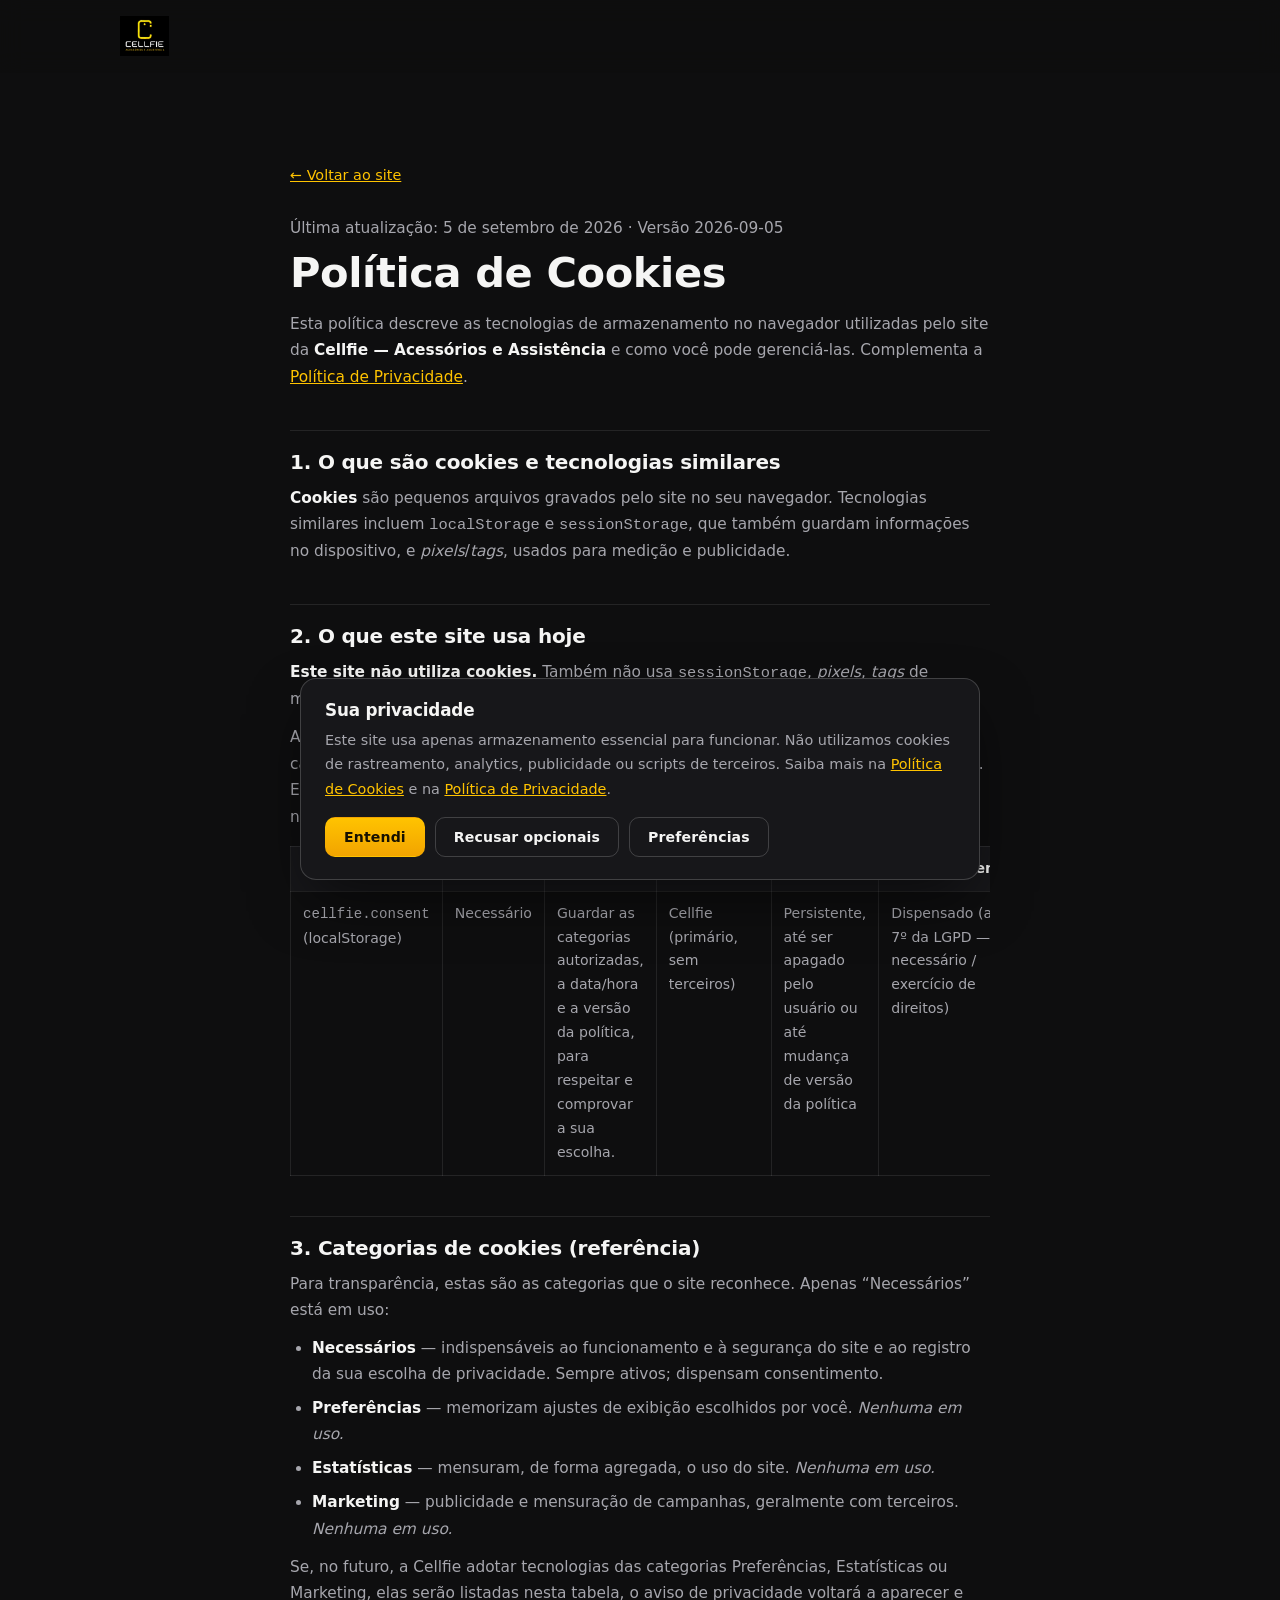
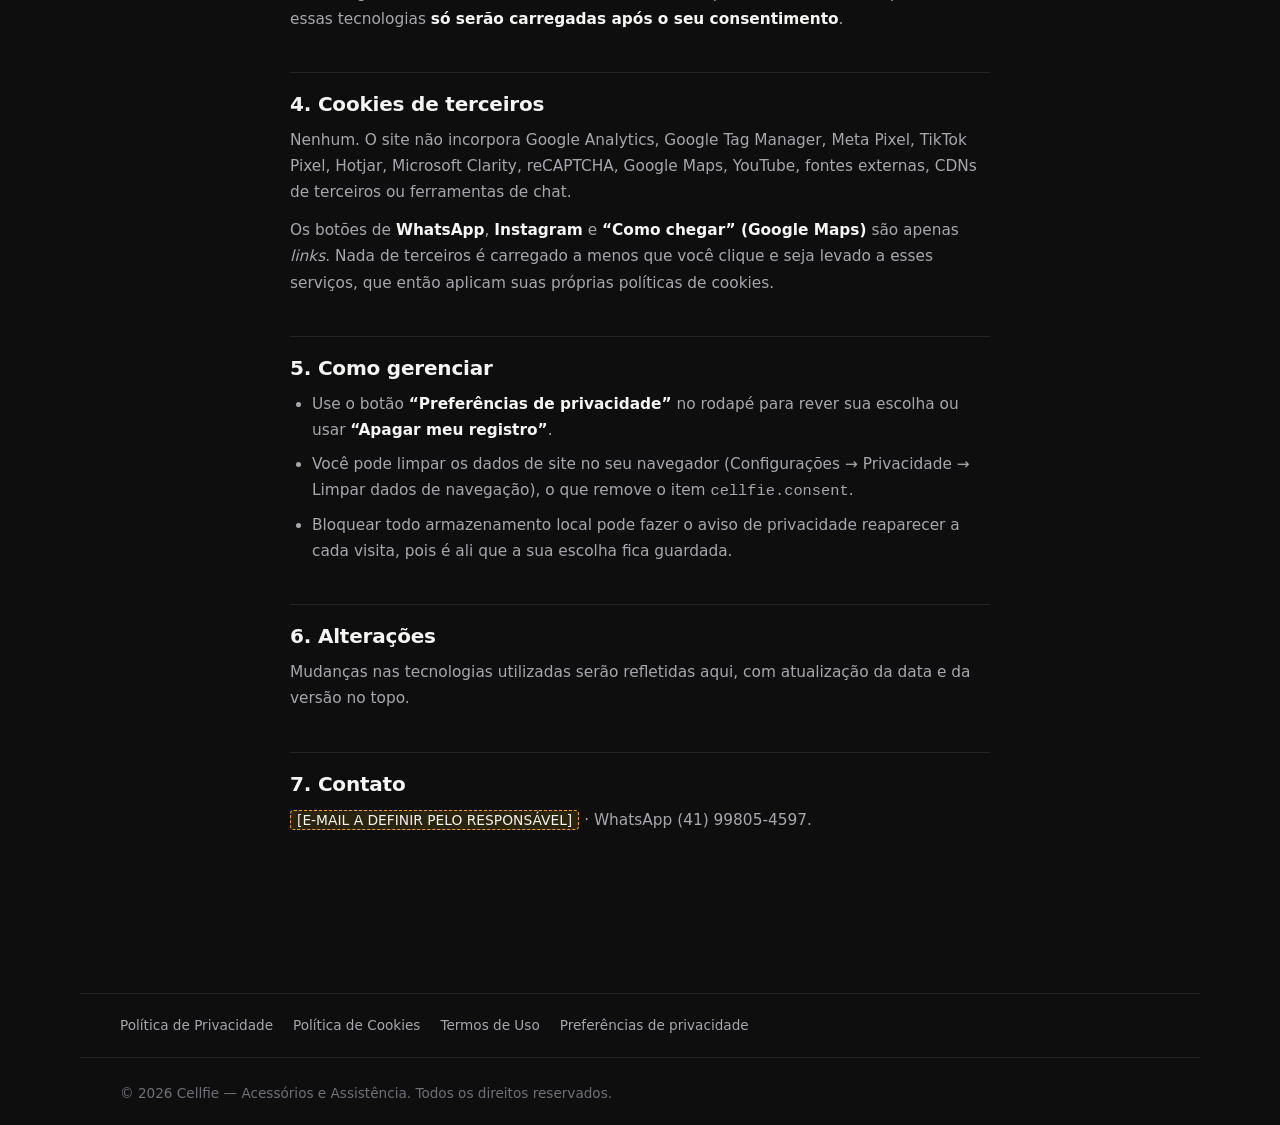
==== cookies/index.html @ 71226baa "Adequação LGPD, privacidade e segurança (privacy/security by design) Auditoria: site estático, sem b" ====
<!DOCTYPE html>
<html lang="pt-BR" class="no-js">
<head>
  <meta charset="UTF-8">
  <meta name="viewport" content="width=device-width, initial-scale=1.0">
  <meta http-equiv="Content-Security-Policy" content="default-src 'self'; base-uri 'self'; form-action 'self'; frame-src 'none'; child-src 'none'; object-src 'none'; img-src 'self' data:; style-src 'self'; font-src 'self'; script-src 'self'; connect-src 'self'; manifest-src 'self'; worker-src 'self'; upgrade-insecure-requests">
  <meta name="referrer" content="strict-origin-when-cross-origin">
  <meta name="color-scheme" content="dark">
  <meta name="theme-color" content="#0E0E0F">
  <meta name="robots" content="index, follow">

  <title>Política de Cookies — Cellfie</title>
  <meta name="description" content="Política de Cookies da Cellfie — Acessórios e Assistência: quais tecnologias de armazenamento o site usa, categorias, finalidade, duração e como gerenciar.">
  <link rel="canonical" href="https://marciosouzadev.github.io/cellfie-landing-page/cookies/">

  <link rel="icon" type="image/jpeg" href="../logo.jpeg">
  <link rel="stylesheet" href="../styles.css">
</head>
<body>
  <a class="skip-link" href="#conteudo">Pular para o conteúdo</a>

  <header class="site-header">
    <div class="wrap site-header__inner">
      <a class="brand" href="../" aria-label="Cellfie — página inicial">
        <img class="brand__logo" src="../logo.jpeg" width="160" height="40" alt="Cellfie — Acessórios e Assistência">
      </a>
    </div>
  </header>

  <main id="conteudo">
    <article class="wrap legal">
      <a class="legal__back" href="../">&larr; Voltar ao site</a>

      <p class="legal__meta">Última atualização: 5 de setembro de 2026 &middot; Versão 2026-09-05</p>
      <h1>Política de Cookies</h1>
      <p>
        Esta política descreve as tecnologias de armazenamento no navegador utilizadas pelo site da
        <strong>Cellfie — Acessórios e Assistência</strong> e como você pode gerenciá-las. Complementa a
        <a href="../privacidade/">Política de Privacidade</a>.
      </p>

      <h2>1. O que são cookies e tecnologias similares</h2>
      <p>
        <strong>Cookies</strong> são pequenos arquivos gravados pelo site no seu navegador. Tecnologias
        similares incluem <code>localStorage</code> e <code>sessionStorage</code>, que também guardam
        informações no dispositivo, e <em>pixels</em>/<em>tags</em>, usados para medição e publicidade.
      </p>

      <h2>2. O que este site usa hoje</h2>
      <p>
        <strong>Este site não utiliza cookies.</strong> Também não usa <code>sessionStorage</code>,
        <em>pixels</em>, <em>tags</em> de marketing nem ferramentas de analytics.
      </p>
      <p>
        A única tecnologia de armazenamento empregada é um item em <code>localStorage</code>, de
        categoria <strong>estritamente necessária</strong>, que registra a sua escolha no aviso de
        privacidade. Ele não identifica você, não é transmitido a servidores e permanece apenas no
        seu navegador.
      </p>

      <div class="legal__table-wrap">
        <table>
          <thead>
            <tr>
              <th>Tecnologia</th><th>Categoria</th><th>Finalidade</th><th>Fornecedor</th><th>Duração</th><th>Consentimento</th>
            </tr>
          </thead>
          <tbody>
            <tr>
              <td><code>cellfie.consent</code> (localStorage)</td>
              <td>Necessário</td>
              <td>Guardar as categorias autorizadas, a data/hora e a versão da política, para respeitar e comprovar a sua escolha.</td>
              <td>Cellfie (primário, sem terceiros)</td>
              <td>Persistente, até ser apagado pelo usuário ou até mudança de versão da política</td>
              <td>Dispensado (art. 7º da LGPD — necessário / exercício de direitos)</td>
            </tr>
          </tbody>
        </table>
      </div>

      <h2>3. Categorias de cookies (referência)</h2>
      <p>Para transparência, estas são as categorias que o site reconhece. Apenas &ldquo;Necessários&rdquo; está em uso:</p>
      <ul>
        <li><strong>Necessários</strong> — indispensáveis ao funcionamento e à segurança do site e ao registro da sua escolha de privacidade. Sempre ativos; dispensam consentimento.</li>
        <li><strong>Preferências</strong> — memorizam ajustes de exibição escolhidos por você. <em>Nenhuma em uso.</em></li>
        <li><strong>Estatísticas</strong> — mensuram, de forma agregada, o uso do site. <em>Nenhuma em uso.</em></li>
        <li><strong>Marketing</strong> — publicidade e mensuração de campanhas, geralmente com terceiros. <em>Nenhuma em uso.</em></li>
      </ul>
      <p>
        Se, no futuro, a Cellfie adotar tecnologias das categorias Preferências, Estatísticas ou
        Marketing, elas serão listadas nesta tabela, o aviso de privacidade voltará a aparecer e
        essas tecnologias <strong>só serão carregadas após o seu consentimento</strong>.
      </p>

      <h2>4. Cookies de terceiros</h2>
      <p>
        Nenhum. O site não incorpora Google Analytics, Google Tag Manager, Meta Pixel, TikTok Pixel,
        Hotjar, Microsoft Clarity, reCAPTCHA, Google Maps, YouTube, fontes externas, CDNs de
        terceiros ou ferramentas de chat.
      </p>
      <p>
        Os botões de <strong>WhatsApp</strong>, <strong>Instagram</strong> e <strong>&ldquo;Como chegar&rdquo;
        (Google Maps)</strong> são apenas <em>links</em>. Nada de terceiros é carregado a menos que
        você clique e seja levado a esses serviços, que então aplicam suas próprias políticas de
        cookies.
      </p>

      <h2>5. Como gerenciar</h2>
      <ul>
        <li>
          Use o botão <strong>&ldquo;Preferências de privacidade&rdquo;</strong> no rodapé para rever sua
          escolha ou usar <strong>&ldquo;Apagar meu registro&rdquo;</strong>.
        </li>
        <li>
          Você pode limpar os dados de site no seu navegador (Configurações &rarr; Privacidade &rarr;
          Limpar dados de navegação), o que remove o item <code>cellfie.consent</code>.
        </li>
        <li>
          Bloquear todo armazenamento local pode fazer o aviso de privacidade reaparecer a cada
          visita, pois é ali que a sua escolha fica guardada.
        </li>
      </ul>

      <h2>6. Alterações</h2>
      <p>
        Mudanças nas tecnologias utilizadas serão refletidas aqui, com atualização da data e da
        versão no topo.
      </p>

      <h2>7. Contato</h2>
      <p>
        <span class="placeholder">[E-MAIL A DEFINIR PELO RESPONSÁVEL]</span> &middot;
        WhatsApp (41) 99805-4597.
      </p>
    </article>
  </main>

  <footer class="site-footer">
    <nav class="wrap site-footer__legal" aria-label="Políticas e privacidade">
      <a href="../privacidade/">Política de Privacidade</a>
      <a href="../cookies/">Política de Cookies</a>
      <a href="../termos-de-uso/">Termos de Uso</a>
      <button type="button" class="prefs-open" data-open-prefs>Preferências de privacidade</button>
    </nav>
    <div class="wrap site-footer__bottom">
      <p>© 2026 Cellfie — Acessórios e Assistência. Todos os direitos reservados.</p>
    </div>
  </footer>

  <aside class="cookie-banner" id="cookie-banner" role="dialog" aria-modal="false"
         aria-labelledby="cookie-banner-title" aria-describedby="cookie-banner-text" hidden>
    <h2 id="cookie-banner-title">Sua privacidade</h2>
    <p id="cookie-banner-text">
      Este site usa apenas armazenamento essencial para funcionar. Não utilizamos
      cookies de rastreamento, analytics, publicidade ou scripts de terceiros.
      Saiba mais na <a href="../cookies/">Política de Cookies</a> e na
      <a href="../privacidade/">Política de Privacidade</a>.
    </p>
    <div class="cookie-banner__actions">
      <button type="button" class="btn btn--primary btn--sm" data-consent="accept">Entendi</button>
      <button type="button" class="btn btn--ghost btn--sm" data-consent="reject">Recusar opcionais</button>
      <button type="button" class="btn btn--ghost btn--sm" data-open-prefs>Preferências</button>
    </div>
  </aside>

  <dialog class="prefs" id="prefs-dialog" aria-labelledby="prefs-title">
    <div class="prefs__inner">
      <h2 id="prefs-title">Preferências de privacidade</h2>
      <p class="prefs__intro">
        Controle as categorias de armazenamento e tecnologias que o site pode usar.
        Sua escolha fica registrada apenas neste navegador, com data e versão.
      </p>
      <div class="prefs__group">
        <div class="prefs__group-head">
          <h3>Necessários</h3>
          <span class="prefs__state prefs__state--on">Sempre ativos</span>
        </div>
        <p>Essenciais para exibir a página e guardar a sua própria escolha de privacidade.</p>
      </div>
      <div class="prefs__group">
        <div class="prefs__group-head">
          <h3>Preferências</h3>
          <span class="prefs__state" data-state-for="preferences">Não utilizado</span>
        </div>
        <p>Nenhuma tecnologia desta categoria está em uso hoje.</p>
        <label><input type="checkbox" data-cat="preferences" disabled> Ativar quando disponível</label>
      </div>
      <div class="prefs__group">
        <div class="prefs__group-head">
          <h3>Estatísticas</h3>
          <span class="prefs__state" data-state-for="statistics">Não utilizado</span>
        </div>
        <p>Nenhuma ferramenta de analytics está instalada hoje.</p>
        <label><input type="checkbox" data-cat="statistics" disabled> Ativar quando disponível</label>
      </div>
      <div class="prefs__group">
        <div class="prefs__group-head">
          <h3>Marketing</h3>
          <span class="prefs__state" data-state-for="marketing">Não utilizado</span>
        </div>
        <p>Nenhum pixel ou cookie de marketing está instalado hoje.</p>
        <label><input type="checkbox" data-cat="marketing" disabled> Ativar quando disponível</label>
      </div>
      <div class="prefs__actions">
        <button type="button" class="btn btn--primary btn--sm" data-consent="accept">Aceitar disponíveis</button>
        <button type="button" class="btn btn--ghost btn--sm" data-consent="reject">Recusar opcionais</button>
        <button type="button" class="btn btn--ghost btn--sm" data-consent="revoke">Apagar meu registro</button>
        <button type="button" class="btn btn--ghost btn--sm" data-close-prefs>Fechar</button>
      </div>
    </div>
  </dialog>

  <script src="../script.js" defer></script>
</body>
</html>
---- styles.css ----
/* ============================================================
   Cellfie — Acessórios e Assistência
   Tema escuro único (inspirado no letreiro neon da marca)
   ============================================================ */

/* ---------- Fontes (auto-hospedadas — sem requisições a terceiros) ----------
   Chakra Petch e IBM Plex Sans · SIL Open Font License 1.1
   Arquivos em /fonts (ver fonts/README.txt) */
@font-face {
  font-family: "Chakra Petch";
  font-style: normal;
  font-weight: 600;
  font-display: swap;
  src: url("fonts/chakra-petch-600-latin.woff2") format("woff2");
  unicode-range: U+0000-00FF, U+0131, U+0152-0153, U+02BB-02BC, U+02C6, U+02DA, U+02DC, U+0304, U+0308, U+0329, U+2000-206F, U+20AC, U+2122, U+2191, U+2193, U+2212, U+2215, U+FEFF, U+FFFD;
}
@font-face {
  font-family: "Chakra Petch";
  font-style: normal;
  font-weight: 600;
  font-display: swap;
  src: url("fonts/chakra-petch-600-latin-ext.woff2") format("woff2");
  unicode-range: U+0100-02BA, U+02BD-02C5, U+02C7-02CC, U+02CE-02D7, U+02DD-02FF, U+0304, U+0308, U+0329, U+1D00-1DBF, U+1E00-1E9F, U+1EF2-1EFF, U+2020, U+20A0-20AB, U+20AD-20C0, U+2113, U+2C60-2C7F, U+A720-A7FF;
}
@font-face {
  font-family: "Chakra Petch";
  font-style: normal;
  font-weight: 700;
  font-display: swap;
  src: url("fonts/chakra-petch-700-latin.woff2") format("woff2");
  unicode-range: U+0000-00FF, U+0131, U+0152-0153, U+02BB-02BC, U+02C6, U+02DA, U+02DC, U+0304, U+0308, U+0329, U+2000-206F, U+20AC, U+2122, U+2191, U+2193, U+2212, U+2215, U+FEFF, U+FFFD;
}
@font-face {
  font-family: "Chakra Petch";
  font-style: normal;
  font-weight: 700;
  font-display: swap;
  src: url("fonts/chakra-petch-700-latin-ext.woff2") format("woff2");
  unicode-range: U+0100-02BA, U+02BD-02C5, U+02C7-02CC, U+02CE-02D7, U+02DD-02FF, U+0304, U+0308, U+0329, U+1D00-1DBF, U+1E00-1E9F, U+1EF2-1EFF, U+2020, U+20A0-20AB, U+20AD-20C0, U+2113, U+2C60-2C7F, U+A720-A7FF;
}
@font-face {
  font-family: "IBM Plex Sans";
  font-style: normal;
  font-weight: 400 600;
  font-display: swap;
  src: url("fonts/ibm-plex-sans-latin.woff2") format("woff2");
  unicode-range: U+0000-00FF, U+0131, U+0152-0153, U+02BB-02BC, U+02C6, U+02DA, U+02DC, U+0304, U+0308, U+0329, U+2000-206F, U+20AC, U+2122, U+2191, U+2193, U+2212, U+2215, U+FEFF, U+FFFD;
}
@font-face {
  font-family: "IBM Plex Sans";
  font-style: normal;
  font-weight: 400 600;
  font-display: swap;
  src: url("fonts/ibm-plex-sans-latin-ext.woff2") format("woff2");
  unicode-range: U+0100-02BA, U+02BD-02C5, U+02C7-02CC, U+02CE-02D7, U+02DD-02FF, U+0304, U+0308, U+0329, U+1D00-1DBF, U+1E00-1E9F, U+1EF2-1EFF, U+2020, U+20A0-20AB, U+20AD-20C0, U+2113, U+2C60-2C7F, U+A720-A7FF;
}

:root {
  --bg:          #0E0E0F;
  --bg-alt:      #141416;
  --surface:     #17171A;
  --surface-2:   #1F1F23;
  --line:        rgba(255, 255, 255, 0.09);
  --line-strong: rgba(255, 255, 255, 0.18);

  --text:        #F5F5F4;
  --text-dim:    #A6A6AD;
  --text-mute:   #6F6F77;

  --yellow:      #FFC300;   /* amarelo sol */
  --yellow-deep: #F2A400;   /* gema de ovo */
  --yellow-soft: rgba(255, 195, 0, 0.14);

  --radius:      16px;
  --radius-sm:   10px;
  --wrap:        1120px;
  --pad:         clamp(20px, 5vw, 40px);

  --font-display: "Chakra Petch", "Segoe UI", system-ui, sans-serif;
  --font-body:    "IBM Plex Sans", "Segoe UI", system-ui, -apple-system, sans-serif;
}

* { margin: 0; padding: 0; box-sizing: border-box; }

html { scroll-behavior: smooth; }

body {
  background: var(--bg);
  color: var(--text);
  font-family: var(--font-body);
  font-size: 16px;
  line-height: 1.7;
  -webkit-font-smoothing: antialiased;
  text-rendering: optimizeLegibility;
  overflow-x: hidden;
}

img { max-width: 100%; display: block; }

a { color: inherit; text-decoration: none; }

::selection { background: var(--yellow); color: #111; }

:focus-visible {
  outline: 2px solid var(--yellow);
  outline-offset: 3px;
  border-radius: 4px;
}

.icon-defs { position: absolute; width: 0; height: 0; overflow: hidden; }

.skip-link {
  position: absolute;
  left: 16px;
  top: -60px;
  z-index: 200;
  background: var(--yellow);
  color: #111;
  font-family: var(--font-display);
  font-weight: 600;
  padding: 10px 16px;
  border-radius: var(--radius-sm);
  transition: top .2s ease;
}
.skip-link:focus { top: 16px; }

/* ---------- Layout ---------- */
.wrap {
  width: 100%;
  max-width: var(--wrap);
  margin-inline: auto;
  padding-inline: var(--pad);
}

.section {
  padding-block: clamp(64px, 10vw, 120px);
}
.section--alt { background: var(--bg-alt); }

.section__head {
  max-width: 640px;
  margin-bottom: clamp(36px, 6vw, 56px);
}
.section__sub {
  color: var(--text-dim);
  margin-top: 12px;
  font-size: 1.05rem;
}

/* ---------- Tipografia ---------- */
.eyebrow {
  font-family: var(--font-display);
  font-weight: 600;
  font-size: .78rem;
  letter-spacing: .2em;
  text-transform: uppercase;
  color: var(--yellow);
  margin-bottom: 16px;
}

h1, h2, h3, h4 {
  font-family: var(--font-display);
  font-weight: 700;
  line-height: 1.1;
  letter-spacing: -0.01em;
  text-wrap: balance;
}

h1 { font-size: clamp(2.15rem, 5.5vw, 3.5rem); }
h2 { font-size: clamp(1.7rem, 3.6vw, 2.4rem); }
h3 { font-size: 1.18rem; letter-spacing: 0; }

.lead {
  color: var(--text-dim);
  font-size: clamp(1.02rem, 2vw, 1.18rem);
  max-width: 54ch;
  margin-top: 22px;
}

/* ---------- Ícones ---------- */
.ic {
  width: 20px;
  height: 20px;
  flex: none;
  fill: none;
  stroke: currentColor;
  stroke-width: 1.7;
  stroke-linecap: round;
  stroke-linejoin: round;
}
.ic--lg { width: 30px; height: 30px; }
.ic--xl { width: 40px; height: 40px; }

/* ---------- Botões ---------- */
.btn {
  --btn-bg: var(--surface-2);
  --btn-fg: var(--text);
  display: inline-flex;
  align-items: center;
  gap: 10px;
  font-family: var(--font-display);
  font-weight: 600;
  font-size: .98rem;
  letter-spacing: .01em;
  padding: 14px 22px;
  border-radius: var(--radius-sm);
  border: 1px solid transparent;
  background: var(--btn-bg);
  color: var(--btn-fg);
  cursor: pointer;
  transition: transform .18s ease, box-shadow .18s ease, background .18s ease, border-color .18s ease, color .18s ease;
}
.btn .ic { width: 18px; height: 18px; stroke-width: 1.9; }
.btn--sm { padding: 10px 16px; font-size: .9rem; }
.btn--lg { padding: 16px 28px; font-size: 1.05rem; }

.btn--primary {
  background: linear-gradient(180deg, var(--yellow) 0%, var(--yellow-deep) 100%);
  color: #171100;
}
.btn--primary:hover {
  transform: translateY(-2px);
  box-shadow: 0 12px 30px -8px rgba(255, 195, 0, .5);
}
.btn--primary:active { transform: translateY(0); }

.btn--ghost {
  background: transparent;
  border-color: var(--line-strong);
  color: var(--text);
}
.btn--ghost:hover {
  border-color: var(--yellow);
  color: var(--yellow);
  transform: translateY(-2px);
}

/* ---------- Cabeçalho ---------- */
.site-header {
  position: sticky;
  top: 0;
  z-index: 100;
  background: rgba(14, 14, 15, 0.72);
  backdrop-filter: blur(12px);
  -webkit-backdrop-filter: blur(12px);
  border-bottom: 1px solid transparent;
  transition: border-color .25s ease, background .25s ease;
}
.site-header.is-scrolled {
  border-bottom-color: var(--line);
  background: rgba(14, 14, 15, 0.9);
}
.site-header__inner {
  display: flex;
  align-items: center;
  justify-content: space-between;
  gap: 24px;
  min-height: 72px;
}
.brand__logo {
  height: 40px;
  width: auto;
  object-fit: contain;
}

.nav { display: flex; align-items: center; }
.nav__links {
  list-style: none;
  display: flex;
  align-items: center;
  gap: 30px;
}
.nav__links a {
  font-size: .95rem;
  color: var(--text-dim);
  transition: color .15s ease;
}
.nav__links a:hover { color: var(--text); }
.nav__cta a { color: #171100; }

.nav__toggle {
  display: none;
  width: 44px;
  height: 44px;
  border: 1px solid var(--line-strong);
  border-radius: var(--radius-sm);
  background: var(--surface);
  cursor: pointer;
  flex-direction: column;
  align-items: center;
  justify-content: center;
  gap: 5px;
}
.nav__toggle span {
  display: block;
  width: 18px;
  height: 2px;
  background: var(--text);
  transition: transform .2s ease, opacity .2s ease;
}
.nav__toggle[aria-expanded="true"] span:nth-child(1) { transform: translateY(7px) rotate(45deg); }
.nav__toggle[aria-expanded="true"] span:nth-child(2) { opacity: 0; }
.nav__toggle[aria-expanded="true"] span:nth-child(3) { transform: translateY(-7px) rotate(-45deg); }

/* ---------- Hero ---------- */
.hero {
  position: relative;
  padding-block: clamp(56px, 9vw, 104px);
  border-bottom: 1px solid var(--line);
  overflow: hidden;
}
.hero__grid {
  display: grid;
  grid-template-columns: 1.05fr 0.95fr;
  align-items: center;
  gap: clamp(32px, 6vw, 72px);
}
.hero__actions {
  display: flex;
  flex-wrap: wrap;
  gap: 14px;
  margin-top: 32px;
}
.hero__meta {
  list-style: none;
  display: flex;
  flex-wrap: wrap;
  gap: 12px 24px;
  margin-top: 32px;
  padding-top: 24px;
  border-top: 1px solid var(--line);
}
.hero__meta li {
  display: flex;
  align-items: center;
  gap: 8px;
  font-size: .9rem;
  color: var(--text-dim);
}
.hero__meta .ic { width: 16px; height: 16px; color: var(--yellow); }

.hero__brand {
  position: relative;
  display: flex;
  align-items: center;
  justify-content: center;
  min-height: 320px;
}
.hero__logo {
  position: relative;
  width: min(100%, 460px);
  height: auto;
  border-radius: var(--radius);
  filter: drop-shadow(0 0 40px rgba(255, 195, 0, .18));
}
.hero__glow {
  position: absolute;
  inset: -10% -6%;
  background: radial-gradient(circle at 50% 45%, var(--yellow-soft), transparent 62%);
  filter: blur(18px);
  animation: pulse 7s ease-in-out infinite;
  z-index: 0;
}
@keyframes pulse {
  0%, 100% { opacity: .65; transform: scale(1); }
  50%      { opacity: 1;   transform: scale(1.06); }
}

/* ---------- Serviços ---------- */
.panels {
  display: grid;
  grid-template-columns: 1fr 1fr;
  gap: 22px;
}
.panel {
  background: var(--surface);
  border: 1px solid var(--line);
  border-radius: var(--radius);
  padding: clamp(24px, 4vw, 38px);
  transition: transform .2s ease, border-color .2s ease;
}
.panel:hover { transform: translateY(-4px); border-color: var(--line-strong); }
.panel__icon {
  display: inline-flex;
  align-items: center;
  justify-content: center;
  width: 52px;
  height: 52px;
  border-radius: 14px;
  background: var(--yellow-soft);
  color: var(--yellow);
  margin-bottom: 20px;
}
.panel__icon .ic { width: 26px; height: 26px; }
.panel h3 { margin-bottom: 8px; }
.panel > p { color: var(--text-dim); margin-bottom: 20px; }

.ticks { list-style: none; display: grid; gap: 12px; }
.ticks li {
  display: flex;
  align-items: flex-start;
  gap: 10px;
  font-size: .96rem;
  color: var(--text);
}
.ticks .ic {
  width: 18px;
  height: 18px;
  color: var(--yellow);
  margin-top: 3px;
  stroke-width: 2.2;
}

/* ---------- Diferenciais ---------- */
.edges {
  display: grid;
  grid-template-columns: repeat(4, 1fr);
  gap: 20px;
}
.edge {
  background: var(--surface);
  border: 1px solid var(--line);
  border-radius: var(--radius);
  padding: 28px 24px;
}
.edge .ic--lg { color: var(--yellow); margin-bottom: 16px; }
.edge h3 { margin-bottom: 8px; font-size: 1.05rem; }
.edge p { color: var(--text-dim); font-size: .94rem; }

/* ---------- A loja ---------- */
.local {
  display: grid;
  grid-template-columns: 1.1fr 0.9fr;
  gap: clamp(28px, 5vw, 60px);
  align-items: center;
}
.card {
  background: var(--surface);
  border: 1px solid var(--line);
  border-radius: var(--radius);
}
.card--address {
  font-style: normal;
  display: grid;
  gap: 4px;
  padding: 22px 24px;
  margin-top: 28px;
  line-height: 1.6;
}
.card--address strong {
  font-family: var(--font-display);
  font-size: 1.05rem;
  margin-bottom: 4px;
}
.card--address .muted { color: var(--text-mute); font-size: .9rem; margin-top: 4px; }

.hours {
  margin-top: 18px;
  border: 1px solid var(--line);
  border-radius: var(--radius);
  overflow: hidden;
}
.hours__row {
  display: flex;
  justify-content: space-between;
  gap: 16px;
  padding: 13px 20px;
  font-size: .94rem;
}
.hours__row + .hours__row { border-top: 1px solid var(--line); }
.hours__row span:first-child { color: var(--text-dim); }
.hours .num { font-variant-numeric: tabular-nums; font-weight: 500; }

.local__actions {
  display: flex;
  flex-wrap: wrap;
  gap: 14px;
  margin-top: 28px;
}

.local__aside { display: flex; justify-content: center; }
.local__card {
  width: 100%;
  max-width: 360px;
  aspect-ratio: 4 / 3;
  background:
    radial-gradient(circle at 50% 38%, var(--yellow-soft), transparent 60%),
    var(--surface);
  border: 1px solid var(--line);
  border-radius: var(--radius);
  display: flex;
  flex-direction: column;
  align-items: center;
  justify-content: center;
  text-align: center;
  padding: 24px;
  color: var(--yellow);
}
.local__card-title {
  font-family: var(--font-display);
  font-weight: 600;
  color: var(--text);
  margin-top: 14px;
}
.local__card-sub { color: var(--text-dim); font-size: .9rem; }

/* ---------- Chamada final ---------- */
.cta {
  padding-block: clamp(64px, 9vw, 110px);
  background:
    radial-gradient(circle at 50% 120%, rgba(255, 195, 0, .16), transparent 55%),
    var(--bg-alt);
  border-top: 1px solid var(--line);
  border-bottom: 1px solid var(--line);
}
.cta__inner { text-align: center; max-width: 620px; }
.cta__inner p { color: var(--text-dim); margin: 12px auto 28px; }
.cta__inner .btn { margin-inline: auto; }

/* ---------- Rodapé ---------- */
.site-footer {
  background: var(--bg);
  padding-top: clamp(48px, 7vw, 72px);
}
.site-footer__grid {
  display: grid;
  grid-template-columns: 1.5fr 1fr 1.2fr;
  gap: 40px;
  padding-bottom: 40px;
}
.site-footer__brand img { height: 46px; width: auto; margin-bottom: 14px; }
.site-footer__brand p { color: var(--text-dim); font-size: .92rem; max-width: 34ch; }

.site-footer__col h4 {
  font-size: .8rem;
  letter-spacing: .16em;
  text-transform: uppercase;
  color: var(--text-mute);
  margin-bottom: 14px;
}
.site-footer__col ul { list-style: none; display: grid; gap: 10px; }
.site-footer__col a { color: var(--text-dim); font-size: .94rem; transition: color .15s ease; }
.site-footer__col a:hover { color: var(--yellow); }
.site-footer__col li { color: var(--text-dim); font-size: .94rem; }

.socials { display: flex; gap: 10px; margin-top: 18px; }
.socials a {
  display: inline-flex;
  align-items: center;
  justify-content: center;
  width: 40px;
  height: 40px;
  border-radius: 50%;
  border: 1px solid var(--line-strong);
  color: var(--text);
  transition: background .18s ease, color .18s ease, border-color .18s ease;
}
.socials a:hover { background: var(--yellow); color: #171100; border-color: var(--yellow); }

.site-footer__bottom {
  border-top: 1px solid var(--line);
  padding-block: 24px;
}
.site-footer__bottom p { color: var(--text-mute); font-size: .85rem; }

/* ============================================================
   Responsivo
   ============================================================ */
@media (max-width: 960px) {
  .hero__grid { grid-template-columns: 1fr; }
  .hero__brand { order: -1; min-height: auto; }
  .hero__logo { width: min(80%, 340px); }
  .panels { grid-template-columns: 1fr; }
  .edges { grid-template-columns: repeat(2, 1fr); }
  .local { grid-template-columns: 1fr; }
  .local__aside { order: -1; }
  .site-footer__grid { grid-template-columns: 1fr 1fr; }
  .site-footer__brand { grid-column: 1 / -1; }
}

@media (max-width: 840px) {
  .nav__toggle { display: flex; }
  .nav__links {
    position: absolute;
    left: 0;
    right: 0;
    top: 100%;
    flex-direction: column;
    align-items: stretch;
    gap: 0;
    background: var(--bg-alt);
    border-bottom: 1px solid var(--line);
    padding: 8px var(--pad) 20px;
    clip-path: inset(0 0 100% 0);
    opacity: 0;
    pointer-events: none;
    transition: clip-path .25s ease, opacity .2s ease;
  }
  .nav__links.is-open {
    clip-path: inset(0 0 0 0);
    opacity: 1;
    pointer-events: auto;
  }
  .nav__links li { border-top: 1px solid var(--line); }
  .nav__links a { display: block; padding: 15px 4px; font-size: 1rem; }
  .nav__cta { padding-top: 14px; border-top: none !important; }
  .nav__cta a { justify-content: center; }
}

@media (max-width: 520px) {
  .edges { grid-template-columns: 1fr; }
  .hero__actions .btn,
  .local__actions .btn { flex: 1 1 100%; justify-content: center; }
  .site-footer__grid { grid-template-columns: 1fr; }
}

/* ============================================================
   Sem JavaScript (fallback)
   ============================================================ */
.no-js .nav__toggle { display: none; }
.no-js .nav__links {
  position: static;
  clip-path: none;
  opacity: 1;
  pointer-events: auto;
  flex-wrap: wrap;
}
.no-js .cookie-banner,
.no-js .prefs-open { display: none !important; }

/* ============================================================
   Aviso de privacidade / preferências (Cookie Consent)
   ============================================================ */
.cookie-banner {
  position: fixed;
  left: 50%;
  bottom: 20px;
  transform: translateX(-50%);
  width: min(680px, calc(100% - 32px));
  z-index: 150;
  background: var(--surface);
  border: 1px solid var(--line-strong);
  border-radius: var(--radius);
  padding: 22px 24px;
  box-shadow: 0 24px 60px -12px rgba(0, 0, 0, .6);
}
.cookie-banner[hidden] { display: none; }
.cookie-banner h2 {
  font-size: 1.05rem;
  margin-bottom: 8px;
}
.cookie-banner p {
  font-size: .9rem;
  color: var(--text-dim);
  margin-bottom: 16px;
}
.cookie-banner p a { color: var(--yellow); text-decoration: underline; }
.cookie-banner__actions {
  display: flex;
  flex-wrap: wrap;
  gap: 10px;
}
.cookie-banner__actions .btn { font-size: .88rem; padding: 11px 18px; }

/* Modal de preferências */
.prefs {
  border: 1px solid var(--line-strong);
  border-radius: var(--radius);
  background: var(--surface);
  color: var(--text);
  padding: 0;
  width: min(560px, calc(100% - 32px));
  max-height: min(85vh, 720px);
}
.prefs::backdrop { background: rgba(0, 0, 0, .6); backdrop-filter: blur(2px); }
.prefs__inner { padding: clamp(22px, 4vw, 32px); overflow-y: auto; }
.prefs h2 { font-size: 1.3rem; margin-bottom: 6px; }
.prefs__intro { color: var(--text-dim); font-size: .92rem; margin-bottom: 20px; }
.prefs__group {
  border: 1px solid var(--line);
  border-radius: var(--radius-sm);
  padding: 16px 18px;
  margin-bottom: 12px;
}
.prefs__group-head {
  display: flex;
  justify-content: space-between;
  align-items: center;
  gap: 12px;
}
.prefs__group h3 { font-size: 1rem; }
.prefs__group p { font-size: .85rem; color: var(--text-dim); margin-top: 6px; }
.prefs__state {
  font-family: var(--font-display);
  font-size: .72rem;
  letter-spacing: .12em;
  text-transform: uppercase;
  color: var(--text-mute);
  white-space: nowrap;
}
.prefs__state--on { color: var(--yellow); }
.prefs__actions {
  display: flex;
  flex-wrap: wrap;
  gap: 10px;
  margin-top: 20px;
}
.prefs input[type="checkbox"] { width: 18px; height: 18px; accent-color: var(--yellow); }
.prefs input[type="checkbox"]:disabled { opacity: .5; }

/* ============================================================
   Páginas legais (/privacidade, /cookies, /termos-de-uso)
   ============================================================ */
.legal {
  max-width: 780px;
  margin-inline: auto;
  padding-block: clamp(48px, 8vw, 88px);
}
.legal__meta {
  color: var(--text-mute);
  font-size: .85rem;
  margin-bottom: 8px;
}
.legal h1 { font-size: clamp(1.9rem, 4vw, 2.6rem); margin-bottom: 16px; }
.legal h2 {
  font-size: 1.25rem;
  margin-top: 40px;
  margin-bottom: 12px;
  padding-top: 20px;
  border-top: 1px solid var(--line);
}
.legal h3 { font-size: 1.02rem; margin-top: 22px; margin-bottom: 8px; }
.legal p, .legal li { color: var(--text-dim); font-size: .96rem; }
.legal p + p { margin-top: 12px; }
.legal ul, .legal ol { margin: 12px 0 12px 22px; display: grid; gap: 8px; }
.legal a { color: var(--yellow); text-decoration: underline; }
.legal strong { color: var(--text); }
.legal .placeholder {
  background: rgba(255, 195, 0, .12);
  border: 1px dashed var(--yellow-deep);
  color: var(--text);
  padding: 1px 6px;
  border-radius: 4px;
  font-size: .9em;
}
.legal .flag {
  display: inline-block;
  font-size: .8rem;
  font-family: var(--font-display);
  letter-spacing: .04em;
  color: var(--yellow);
  border: 1px solid var(--yellow-deep);
  border-radius: 4px;
  padding: 1px 6px;
  margin-left: 4px;
}
.legal__table-wrap { overflow-x: auto; margin: 16px 0; }
.legal table {
  border-collapse: collapse;
  width: 100%;
  min-width: 520px;
  font-size: .88rem;
}
.legal th, .legal td {
  border: 1px solid var(--line);
  padding: 10px 12px;
  text-align: left;
  vertical-align: top;
  color: var(--text-dim);
}
.legal th { color: var(--text); font-family: var(--font-display); font-weight: 600; background: var(--surface); }
.legal__back {
  display: inline-flex;
  align-items: center;
  gap: 8px;
  margin-bottom: 28px;
  font-size: .9rem;
  color: var(--text-dim);
}
.legal__back:hover { color: var(--yellow); }

.site-footer__legal {
  display: flex;
  flex-wrap: wrap;
  gap: 8px 20px;
  align-items: center;
  padding-block: 20px;
  border-top: 1px solid var(--line);
}
.site-footer__legal a,
.site-footer__legal button {
  background: none;
  border: none;
  padding: 0;
  cursor: pointer;
  color: var(--text-dim);
  font: inherit;
  font-size: .85rem;
}
.site-footer__legal a:hover,
.site-footer__legal button:hover { color: var(--yellow); }

/* ============================================================
   Movimento reduzido
   ============================================================ */
@media (prefers-reduced-motion: reduce) {
  html { scroll-behavior: auto; }
  *, *::before, *::after {
    animation-duration: .001ms !important;
    animation-iteration-count: 1 !important;
    transition-duration: .001ms !important;
  }
}
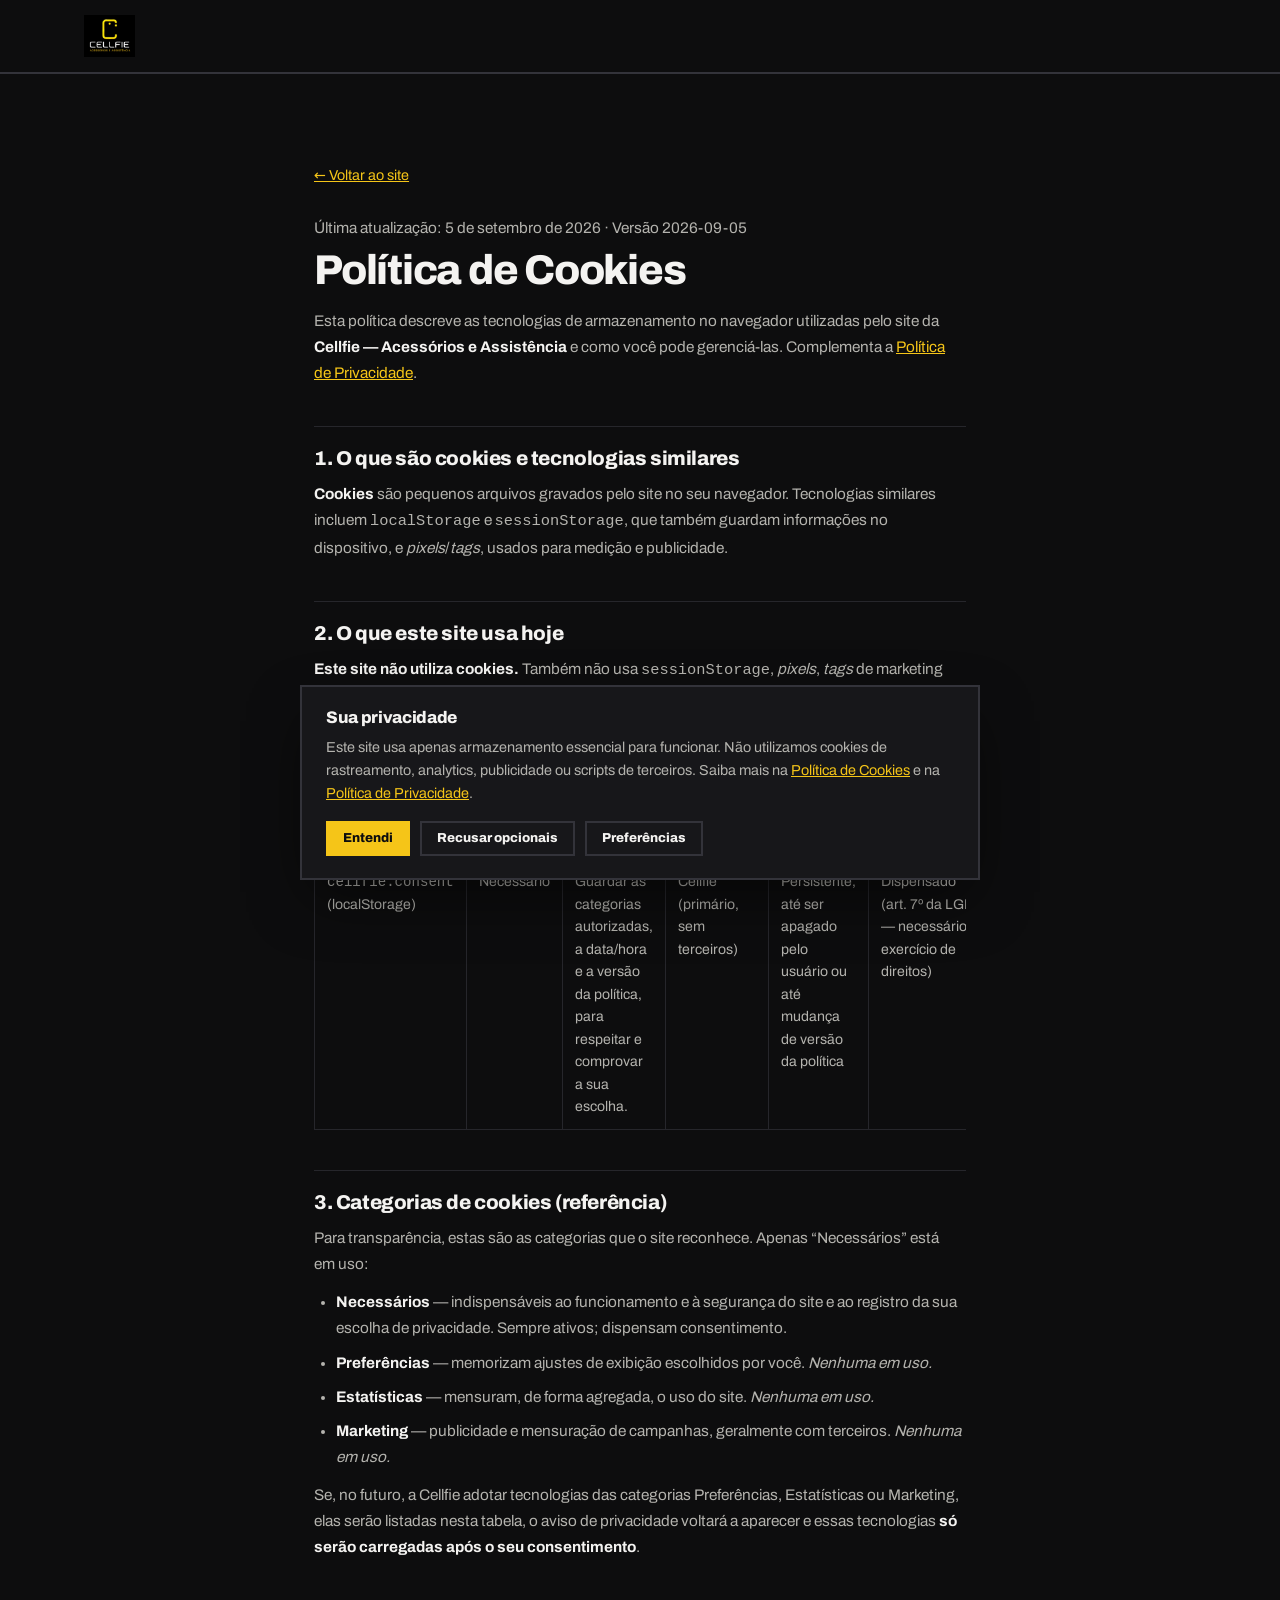
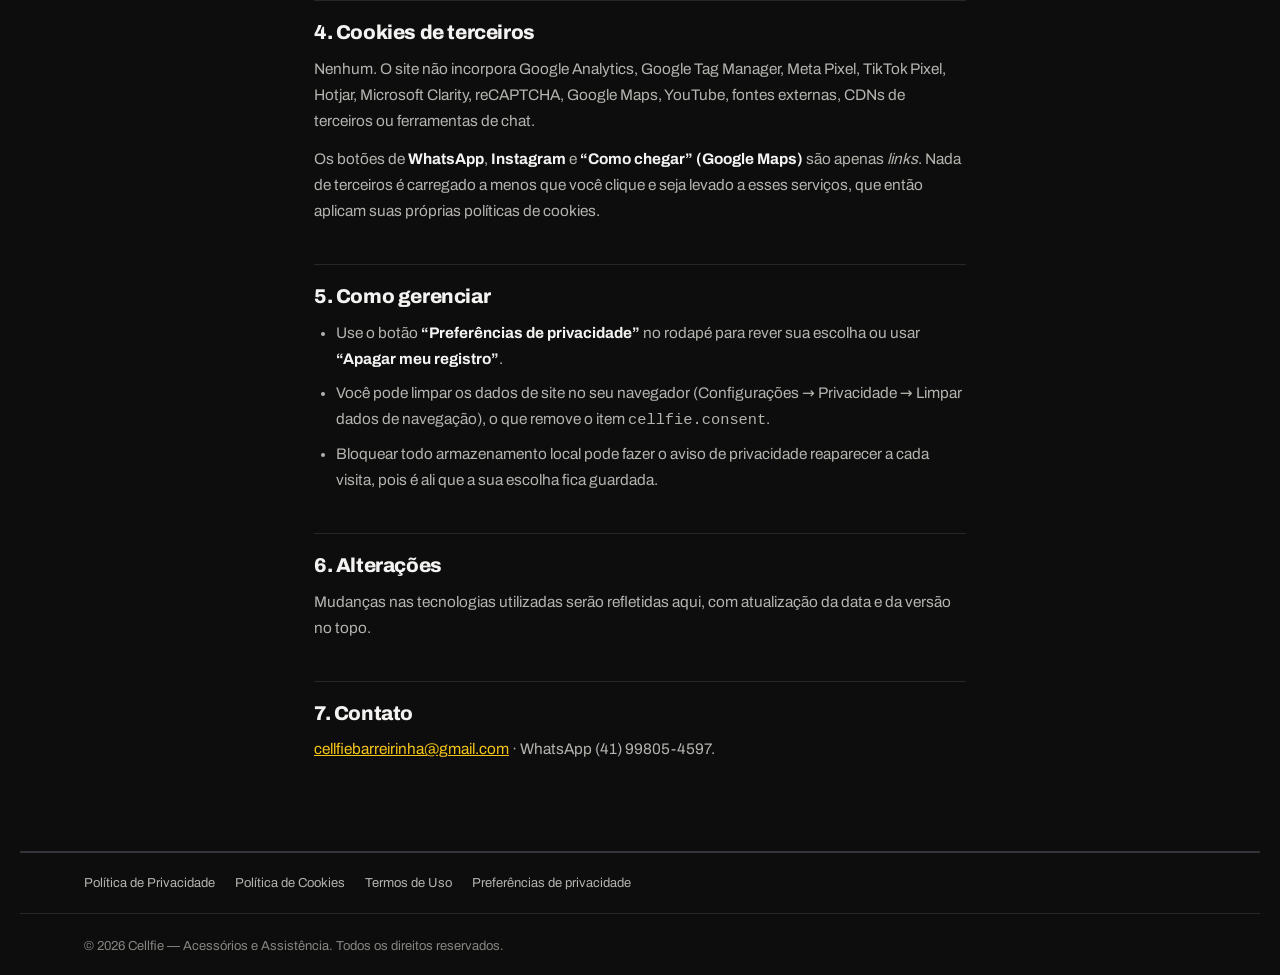
==== commit 72b7ad98: "Preenche dados do responsável nas políticas Informados pelo responsável: - CNPJ 41.437.622/0001-69, " ====
--- a/cookies/index.html
+++ b/cookies/index.html
@@ -129,7 +129,7 @@
 
       <h2>7. Contato</h2>
       <p>
-        <span class="placeholder">[E-MAIL A DEFINIR PELO RESPONSÁVEL]</span> &middot;
+        <a href="mailto:cellfiebarreirinha@gmail.com">cellfiebarreirinha@gmail.com</a> &middot;
         WhatsApp (41) 99805-4597.
       </p>
     </article>
--- a/styles.css
+++ b/styles.css
@@ -1,83 +1,54 @@
 /* ============================================================
    Cellfie — Acessórios e Assistência
-   Tema escuro único (inspirado no letreiro neon da marca)
-   ============================================================ */
-
-/* ---------- Fontes (auto-hospedadas — sem requisições a terceiros) ----------
-   Chakra Petch e IBM Plex Sans · SIL Open Font License 1.1
+   Layout "modernista": preto/cinza + amarelo, arestas retas,
+   fios de 2px, itens numerados. Tema escuro único.
+   ============================================================ */
+
+/* ---------- Fonte (auto-hospedada — sem requisições a terceiros) ----------
+   Archivo · SIL Open Font License 1.1 · variável 400–800
    Arquivos em /fonts (ver fonts/README.txt) */
 @font-face {
-  font-family: "Chakra Petch";
+  font-family: "Archivo";
   font-style: normal;
-  font-weight: 600;
+  font-weight: 400 800;
   font-display: swap;
-  src: url("fonts/chakra-petch-600-latin.woff2") format("woff2");
+  src: url("fonts/archivo-latin.woff2") format("woff2");
   unicode-range: U+0000-00FF, U+0131, U+0152-0153, U+02BB-02BC, U+02C6, U+02DA, U+02DC, U+0304, U+0308, U+0329, U+2000-206F, U+20AC, U+2122, U+2191, U+2193, U+2212, U+2215, U+FEFF, U+FFFD;
 }
 @font-face {
-  font-family: "Chakra Petch";
+  font-family: "Archivo";
   font-style: normal;
-  font-weight: 600;
+  font-weight: 400 800;
   font-display: swap;
-  src: url("fonts/chakra-petch-600-latin-ext.woff2") format("woff2");
+  src: url("fonts/archivo-latin-ext.woff2") format("woff2");
   unicode-range: U+0100-02BA, U+02BD-02C5, U+02C7-02CC, U+02CE-02D7, U+02DD-02FF, U+0304, U+0308, U+0329, U+1D00-1DBF, U+1E00-1E9F, U+1EF2-1EFF, U+2020, U+20A0-20AB, U+20AD-20C0, U+2113, U+2C60-2C7F, U+A720-A7FF;
 }
-@font-face {
-  font-family: "Chakra Petch";
-  font-style: normal;
-  font-weight: 700;
-  font-display: swap;
-  src: url("fonts/chakra-petch-700-latin.woff2") format("woff2");
-  unicode-range: U+0000-00FF, U+0131, U+0152-0153, U+02BB-02BC, U+02C6, U+02DA, U+02DC, U+0304, U+0308, U+0329, U+2000-206F, U+20AC, U+2122, U+2191, U+2193, U+2212, U+2215, U+FEFF, U+FFFD;
-}
-@font-face {
-  font-family: "Chakra Petch";
-  font-style: normal;
-  font-weight: 700;
-  font-display: swap;
-  src: url("fonts/chakra-petch-700-latin-ext.woff2") format("woff2");
-  unicode-range: U+0100-02BA, U+02BD-02C5, U+02C7-02CC, U+02CE-02D7, U+02DD-02FF, U+0304, U+0308, U+0329, U+1D00-1DBF, U+1E00-1E9F, U+1EF2-1EFF, U+2020, U+20A0-20AB, U+20AD-20C0, U+2113, U+2C60-2C7F, U+A720-A7FF;
-}
-@font-face {
-  font-family: "IBM Plex Sans";
-  font-style: normal;
-  font-weight: 400 600;
-  font-display: swap;
-  src: url("fonts/ibm-plex-sans-latin.woff2") format("woff2");
-  unicode-range: U+0000-00FF, U+0131, U+0152-0153, U+02BB-02BC, U+02C6, U+02DA, U+02DC, U+0304, U+0308, U+0329, U+2000-206F, U+20AC, U+2122, U+2191, U+2193, U+2212, U+2215, U+FEFF, U+FFFD;
-}
-@font-face {
-  font-family: "IBM Plex Sans";
-  font-style: normal;
-  font-weight: 400 600;
-  font-display: swap;
-  src: url("fonts/ibm-plex-sans-latin-ext.woff2") format("woff2");
-  unicode-range: U+0100-02BA, U+02BD-02C5, U+02C7-02CC, U+02CE-02D7, U+02DD-02FF, U+0304, U+0308, U+0329, U+1D00-1DBF, U+1E00-1E9F, U+1EF2-1EFF, U+2020, U+20A0-20AB, U+20AD-20C0, U+2113, U+2C60-2C7F, U+A720-A7FF;
-}
 
 :root {
-  --bg:          #0E0E0F;
-  --bg-alt:      #141416;
+  --bg:          #0D0D0E;
+  --bg-alt:      #121214;
   --surface:     #17171A;
   --surface-2:   #1F1F23;
-  --line:        rgba(255, 255, 255, 0.09);
-  --line-strong: rgba(255, 255, 255, 0.18);
-
-  --text:        #F5F5F4;
-  --text-dim:    #A6A6AD;
-  --text-mute:   #6F6F77;
-
-  --yellow:      #FFC300;   /* amarelo sol */
-  --yellow-deep: #F2A400;   /* gema de ovo */
-  --yellow-soft: rgba(255, 195, 0, 0.14);
-
-  --radius:      16px;
-  --radius-sm:   10px;
-  --wrap:        1120px;
-  --pad:         clamp(20px, 5vw, 40px);
-
-  --font-display: "Chakra Petch", "Segoe UI", system-ui, sans-serif;
-  --font-body:    "IBM Plex Sans", "Segoe UI", system-ui, -apple-system, sans-serif;
+  --line:        #26262B;
+  --line-strong: #33333A;
+
+  --text:        #F4F3F1;
+  --text-dim:    #B4B3AE;
+  --text-mute:   #86857F;
+
+  --yellow:      #F5C518;
+  --yellow-deep: #E0B00E;
+  --yellow-link: #F9D75F;
+  --yellow-soft: rgba(245, 197, 24, 0.12);
+  --yellow-ink:  #0D0D0E;
+
+  --radius:      0px;
+  --radius-sm:   0px;
+  --wrap:        1240px;
+  --pad:         clamp(20px, 5vw, 64px);
+
+  --font-display: "Archivo", "Segoe UI", system-ui, -apple-system, sans-serif;
+  --font-body:    "Archivo", "Segoe UI", system-ui, -apple-system, sans-serif;
 }
 
 * { margin: 0; padding: 0; box-sizing: border-box; }
@@ -89,22 +60,19 @@
   color: var(--text);
   font-family: var(--font-body);
   font-size: 16px;
-  line-height: 1.7;
+  line-height: 1.6;
+  text-wrap: pretty;
   -webkit-font-smoothing: antialiased;
-  text-rendering: optimizeLegibility;
   overflow-x: hidden;
 }
 
 img { max-width: 100%; display: block; }
-
 a { color: inherit; text-decoration: none; }
-
-::selection { background: var(--yellow); color: #111; }
+::selection { background: var(--yellow); color: var(--yellow-ink); }
 
 :focus-visible {
   outline: 2px solid var(--yellow);
   outline-offset: 3px;
-  border-radius: 4px;
 }
 
 .icon-defs { position: absolute; width: 0; height: 0; overflow: hidden; }
@@ -115,11 +83,10 @@
   top: -60px;
   z-index: 200;
   background: var(--yellow);
-  color: #111;
-  font-family: var(--font-display);
-  font-weight: 600;
+  color: var(--yellow-ink);
+  font-family: var(--font-display);
+  font-weight: 700;
   padding: 10px 16px;
-  border-radius: var(--radius-sm);
   transition: top .2s ease;
 }
 .skip-link:focus { top: 16px; }
@@ -132,50 +99,38 @@
   padding-inline: var(--pad);
 }
 
-.section {
-  padding-block: clamp(64px, 10vw, 120px);
-}
-.section--alt { background: var(--bg-alt); }
-
-.section__head {
-  max-width: 640px;
-  margin-bottom: clamp(36px, 6vw, 56px);
-}
-.section__sub {
-  color: var(--text-dim);
-  margin-top: 12px;
-  font-size: 1.05rem;
-}
-
-/* ---------- Tipografia ---------- */
 .eyebrow {
+  display: flex;
+  align-items: center;
+  gap: 12px;
   font-family: var(--font-display);
   font-weight: 600;
-  font-size: .78rem;
-  letter-spacing: .2em;
+  font-size: 12px;
+  letter-spacing: 0.16em;
   text-transform: uppercase;
   color: var(--yellow);
-  margin-bottom: 16px;
-}
+  margin-bottom: 22px;
+}
+.eyebrow::before {
+  content: "";
+  width: 26px;
+  height: 2px;
+  background: var(--yellow);
+  flex: none;
+}
+.eyebrow--plain { display: block; }
+.eyebrow--plain::before { display: none; }
 
 h1, h2, h3, h4 {
   font-family: var(--font-display);
-  font-weight: 700;
-  line-height: 1.1;
-  letter-spacing: -0.01em;
+  font-weight: 800;
+  line-height: 1.12;
+  letter-spacing: -0.015em;
   text-wrap: balance;
 }
-
-h1 { font-size: clamp(2.15rem, 5.5vw, 3.5rem); }
-h2 { font-size: clamp(1.7rem, 3.6vw, 2.4rem); }
-h3 { font-size: 1.18rem; letter-spacing: 0; }
-
-.lead {
-  color: var(--text-dim);
-  font-size: clamp(1.02rem, 2vw, 1.18rem);
-  max-width: 54ch;
-  margin-top: 22px;
-}
+h1 { font-size: clamp(2.35rem, 4.8vw, 4.1rem); line-height: 1.02; letter-spacing: -0.03em; }
+h2 { font-size: clamp(1.85rem, 3.6vw, 2.85rem); letter-spacing: -0.02em; }
+h3 { font-size: 1.2rem; line-height: 1.18; }
 
 /* ---------- Ícones ---------- */
 .ic {
@@ -184,107 +139,101 @@
   flex: none;
   fill: none;
   stroke: currentColor;
-  stroke-width: 1.7;
+  stroke-width: 1.9;
   stroke-linecap: round;
   stroke-linejoin: round;
 }
-.ic--lg { width: 30px; height: 30px; }
-.ic--xl { width: 40px; height: 40px; }
 
 /* ---------- Botões ---------- */
 .btn {
-  --btn-bg: var(--surface-2);
-  --btn-fg: var(--text);
   display: inline-flex;
   align-items: center;
+  justify-content: center;
   gap: 10px;
   font-family: var(--font-display);
-  font-weight: 600;
-  font-size: .98rem;
-  letter-spacing: .01em;
-  padding: 14px 22px;
-  border-radius: var(--radius-sm);
-  border: 1px solid transparent;
-  background: var(--btn-bg);
-  color: var(--btn-fg);
+  font-weight: 800;
+  font-size: 15px;
+  line-height: 1;
+  padding: 13px 22px;
+  border: 2px solid transparent;
+  border-radius: var(--radius);
   cursor: pointer;
-  transition: transform .18s ease, box-shadow .18s ease, background .18s ease, border-color .18s ease, color .18s ease;
-}
-.btn .ic { width: 18px; height: 18px; stroke-width: 1.9; }
-.btn--sm { padding: 10px 16px; font-size: .9rem; }
-.btn--lg { padding: 16px 28px; font-size: 1.05rem; }
-
-.btn--primary {
-  background: linear-gradient(180deg, var(--yellow) 0%, var(--yellow-deep) 100%);
-  color: #171100;
-}
-.btn--primary:hover {
-  transform: translateY(-2px);
-  box-shadow: 0 12px 30px -8px rgba(255, 195, 0, .5);
-}
+  transition: transform .15s ease, background .15s ease, border-color .15s ease, color .15s ease;
+}
+.btn .ic { width: 17px; height: 17px; stroke-width: 2.1; }
+.btn--sm { padding: 9px 15px; font-size: 13px; }
+.btn--lg { padding: 16px 26px; font-size: 17px; }
+
+.btn--primary { background: var(--yellow); color: var(--yellow-ink); }
+.btn--primary:hover { background: var(--yellow-link); transform: translateY(-2px); }
 .btn--primary:active { transform: translateY(0); }
 
-.btn--ghost {
-  background: transparent;
-  border-color: var(--line-strong);
-  color: var(--text);
-}
-.btn--ghost:hover {
-  border-color: var(--yellow);
-  color: var(--yellow);
-  transform: translateY(-2px);
-}
-
-/* ---------- Cabeçalho ---------- */
+.btn--ghost { background: transparent; border-color: var(--line-strong); color: var(--text); }
+.btn--ghost:hover { border-color: var(--yellow); color: var(--yellow); transform: translateY(-2px); }
+
+.btn--ink { background: var(--yellow-ink); color: var(--yellow); border-color: var(--yellow-ink); }
+.btn--ink:hover { transform: translateY(-2px); }
+
+/* ============================================================
+   Cabeçalho
+   ============================================================ */
+.topbar {
+  border-bottom: 1px solid var(--line-strong);
+  font-size: 12px;
+  letter-spacing: 0.06em;
+  text-transform: uppercase;
+}
+.topbar__inner {
+  display: flex;
+  flex-wrap: wrap;
+  align-items: center;
+  gap: 8px 28px;
+  padding-block: 9px;
+  color: var(--text-mute);
+}
+.topbar__item { display: flex; align-items: center; gap: 8px; }
+.topbar__item .ic { width: 13px; height: 13px; color: var(--yellow); stroke-width: 2.2; }
+.topbar__social { margin-left: auto; }
+.topbar__social:hover { color: var(--yellow); }
+
 .site-header {
   position: sticky;
   top: 0;
-  z-index: 100;
-  background: rgba(14, 14, 15, 0.72);
-  backdrop-filter: blur(12px);
-  -webkit-backdrop-filter: blur(12px);
-  border-bottom: 1px solid transparent;
-  transition: border-color .25s ease, background .25s ease;
-}
-.site-header.is-scrolled {
-  border-bottom-color: var(--line);
-  background: rgba(14, 14, 15, 0.9);
-}
+  z-index: 30;
+  background: var(--bg);
+  border-bottom: 2px solid var(--line-strong);
+  transition: box-shadow .25s ease;
+}
+.site-header.is-scrolled { box-shadow: 0 8px 24px -12px rgba(0, 0, 0, .7); }
 .site-header__inner {
   display: flex;
   align-items: center;
-  justify-content: space-between;
   gap: 24px;
+  padding-block: 15px;
   min-height: 72px;
 }
-.brand__logo {
-  height: 40px;
-  width: auto;
-  object-fit: contain;
-}
-
-.nav { display: flex; align-items: center; }
+.brand { display: flex; align-items: center; margin-right: auto; }
+.brand__logo { height: 42px; width: auto; object-fit: contain; }
+
+.nav { display: flex; align-items: center; gap: 26px; }
 .nav__links {
+  display: flex;
+  align-items: center;
+  gap: 26px;
   list-style: none;
-  display: flex;
-  align-items: center;
-  gap: 30px;
-}
-.nav__links a {
-  font-size: .95rem;
-  color: var(--text-dim);
-  transition: color .15s ease;
-}
-.nav__links a:hover { color: var(--text); }
-.nav__cta a { color: #171100; }
+  font-size: 13px;
+  letter-spacing: 0.08em;
+  text-transform: uppercase;
+}
+.nav__links a { color: var(--text-dim); transition: color .15s ease; }
+.nav__links a:hover { color: var(--yellow); }
 
 .nav__toggle {
   display: none;
   width: 44px;
   height: 44px;
-  border: 1px solid var(--line-strong);
-  border-radius: var(--radius-sm);
-  background: var(--surface);
+  border: 2px solid var(--line-strong);
+  background: var(--bg);
   cursor: pointer;
   flex-direction: column;
   align-items: center;
@@ -302,283 +251,330 @@
 .nav__toggle[aria-expanded="true"] span:nth-child(2) { opacity: 0; }
 .nav__toggle[aria-expanded="true"] span:nth-child(3) { transform: translateY(-7px) rotate(-45deg); }
 
-/* ---------- Hero ---------- */
+/* ============================================================
+   Hero
+   ============================================================ */
 .hero {
+  display: grid;
+  grid-template-columns: minmax(0, 1fr) minmax(0, 0.82fr);
+  border-bottom: 2px solid var(--line-strong);
+}
+.hero__copy {
+  display: flex;
+  flex-direction: column;
+  justify-content: center;
+  padding: clamp(44px, 6vw, 96px) var(--pad) clamp(44px, 6vw, 88px);
+  max-width: 780px;
+  margin-left: auto;
+  width: 100%;
+}
+.hero__copy h1 { max-width: 17ch; margin: 0; }
+.hero__lead {
+  font-size: clamp(1rem, 1.8vw, 1.12rem);
+  line-height: 1.75;
+  color: var(--text-dim);
+  max-width: 52ch;
+  margin-top: 28px;
+}
+.hero__actions {
+  display: flex;
+  flex-wrap: wrap;
+  gap: 12px;
+  margin-top: 34px;
+}
+.hero__media {
   position: relative;
-  padding-block: clamp(56px, 9vw, 104px);
-  border-bottom: 1px solid var(--line);
-  overflow: hidden;
-}
-.hero__grid {
+  border-left: 2px solid var(--line-strong);
+  background: var(--surface);
+  min-height: 100%;
+}
+.hero__media img {
+  position: absolute;
+  inset: 0;
+  width: 100%;
+  height: 100%;
+  object-fit: cover;
+  object-position: center 40%;
+}
+
+/* ---------- Faixa de destaques ---------- */
+.strip {
   display: grid;
-  grid-template-columns: 1.05fr 0.95fr;
-  align-items: center;
-  gap: clamp(32px, 6vw, 72px);
-}
-.hero__actions {
+  grid-template-columns: repeat(3, minmax(0, 1fr));
+  border-bottom: 2px solid var(--line-strong);
+}
+.strip__item { padding: 26px 24px; }
+.strip__item:first-child { padding-left: 0; }
+.strip__item:last-child { padding-right: 0; }
+.strip__item + .strip__item { border-left: 1px solid var(--line); }
+.strip__item strong {
+  display: block;
+  font-family: var(--font-display);
+  font-weight: 800;
+  font-size: 17px;
+  margin-bottom: 6px;
+}
+.strip__item span { font-size: 13.5px; line-height: 1.6; color: var(--text-mute); }
+
+/* ============================================================
+   Seções genéricas
+   ============================================================ */
+.section { padding-block: clamp(52px, 7vw, 100px); }
+.section + .section { border-top: 2px solid var(--line-strong); }
+
+.section__head {
   display: flex;
   flex-wrap: wrap;
-  gap: 14px;
-  margin-top: 32px;
-}
-.hero__meta {
-  list-style: none;
-  display: flex;
-  flex-wrap: wrap;
-  gap: 12px 24px;
-  margin-top: 32px;
-  padding-top: 24px;
-  border-top: 1px solid var(--line);
-}
-.hero__meta li {
-  display: flex;
-  align-items: center;
-  gap: 8px;
-  font-size: .9rem;
-  color: var(--text-dim);
-}
-.hero__meta .ic { width: 16px; height: 16px; color: var(--yellow); }
-
-.hero__brand {
-  position: relative;
-  display: flex;
-  align-items: center;
-  justify-content: center;
-  min-height: 320px;
-}
-.hero__logo {
-  position: relative;
-  width: min(100%, 460px);
-  height: auto;
-  border-radius: var(--radius);
-  filter: drop-shadow(0 0 40px rgba(255, 195, 0, .18));
-}
-.hero__glow {
-  position: absolute;
-  inset: -10% -6%;
-  background: radial-gradient(circle at 50% 45%, var(--yellow-soft), transparent 62%);
-  filter: blur(18px);
-  animation: pulse 7s ease-in-out infinite;
-  z-index: 0;
-}
-@keyframes pulse {
-  0%, 100% { opacity: .65; transform: scale(1); }
-  50%      { opacity: 1;   transform: scale(1.06); }
-}
+  gap: 20px 64px;
+  align-items: flex-end;
+  justify-content: space-between;
+  margin-bottom: clamp(36px, 5vw, 60px);
+}
+.section__head h2 { max-width: 22ch; }
+.section__head p {
+  font-size: 1rem;
+  line-height: 1.75;
+  color: var(--text-dim);
+  max-width: 38ch;
+}
+.section__head--stack { display: block; }
+.section__head--stack h2 { max-width: 24ch; }
 
 /* ---------- Serviços ---------- */
-.panels {
+.services__grid {
   display: grid;
   grid-template-columns: 1fr 1fr;
-  gap: 22px;
-}
-.panel {
-  background: var(--surface);
-  border: 1px solid var(--line);
-  border-radius: var(--radius);
-  padding: clamp(24px, 4vw, 38px);
-  transition: transform .2s ease, border-color .2s ease;
-}
-.panel:hover { transform: translateY(-4px); border-color: var(--line-strong); }
-.panel__icon {
-  display: inline-flex;
-  align-items: center;
-  justify-content: center;
-  width: 52px;
-  height: 52px;
-  border-radius: 14px;
-  background: var(--yellow-soft);
-  color: var(--yellow);
-  margin-bottom: 20px;
-}
-.panel__icon .ic { width: 26px; height: 26px; }
-.panel h3 { margin-bottom: 8px; }
-.panel > p { color: var(--text-dim); margin-bottom: 20px; }
-
-.ticks { list-style: none; display: grid; gap: 12px; }
-.ticks li {
-  display: flex;
-  align-items: flex-start;
-  gap: 10px;
-  font-size: .96rem;
-  color: var(--text);
-}
-.ticks .ic {
-  width: 18px;
-  height: 18px;
-  color: var(--yellow);
-  margin-top: 3px;
-  stroke-width: 2.2;
-}
-
-/* ---------- Diferenciais ---------- */
-.edges {
-  display: grid;
-  grid-template-columns: repeat(4, 1fr);
-  gap: 20px;
-}
-.edge {
-  background: var(--surface);
-  border: 1px solid var(--line);
-  border-radius: var(--radius);
-  padding: 28px 24px;
-}
-.edge .ic--lg { color: var(--yellow); margin-bottom: 16px; }
-.edge h3 { margin-bottom: 8px; font-size: 1.05rem; }
-.edge p { color: var(--text-dim); font-size: .94rem; }
-
-/* ---------- A loja ---------- */
-.local {
-  display: grid;
-  grid-template-columns: 1.1fr 0.9fr;
-  gap: clamp(28px, 5vw, 60px);
-  align-items: center;
-}
-.card {
-  background: var(--surface);
-  border: 1px solid var(--line);
-  border-radius: var(--radius);
-}
-.card--address {
-  font-style: normal;
-  display: grid;
-  gap: 4px;
-  padding: 22px 24px;
-  margin-top: 28px;
-  line-height: 1.6;
-}
-.card--address strong {
-  font-family: var(--font-display);
-  font-size: 1.05rem;
-  margin-bottom: 4px;
-}
-.card--address .muted { color: var(--text-mute); font-size: .9rem; margin-top: 4px; }
-
-.hours {
-  margin-top: 18px;
-  border: 1px solid var(--line);
-  border-radius: var(--radius);
-  overflow: hidden;
-}
-.hours__row {
-  display: flex;
-  justify-content: space-between;
-  gap: 16px;
-  padding: 13px 20px;
-  font-size: .94rem;
-}
-.hours__row + .hours__row { border-top: 1px solid var(--line); }
-.hours__row span:first-child { color: var(--text-dim); }
-.hours .num { font-variant-numeric: tabular-nums; font-weight: 500; }
-
-.local__actions {
-  display: flex;
-  flex-wrap: wrap;
+  gap: 0 clamp(32px, 5vw, 80px);
+  border-top: 2px solid var(--line-strong);
+}
+.svc { padding: 36px 0 12px; }
+.svc + .svc {
+  border-left: 2px solid var(--line-strong);
+  padding-left: clamp(32px, 4vw, 64px);
+}
+.svc__top {
+  display: flex;
+  align-items: center;
   gap: 14px;
-  margin-top: 28px;
-}
-
-.local__aside { display: flex; justify-content: center; }
-.local__card {
-  width: 100%;
-  max-width: 360px;
-  aspect-ratio: 4 / 3;
-  background:
-    radial-gradient(circle at 50% 38%, var(--yellow-soft), transparent 60%),
-    var(--surface);
-  border: 1px solid var(--line);
-  border-radius: var(--radius);
-  display: flex;
-  flex-direction: column;
-  align-items: center;
-  justify-content: center;
-  text-align: center;
-  padding: 24px;
-  color: var(--yellow);
-}
-.local__card-title {
-  font-family: var(--font-display);
-  font-weight: 600;
-  color: var(--text);
-  margin-top: 14px;
-}
-.local__card-sub { color: var(--text-dim); font-size: .9rem; }
-
-/* ---------- Chamada final ---------- */
-.cta {
-  padding-block: clamp(64px, 9vw, 110px);
-  background:
-    radial-gradient(circle at 50% 120%, rgba(255, 195, 0, .16), transparent 55%),
-    var(--bg-alt);
-  border-top: 1px solid var(--line);
-  border-bottom: 1px solid var(--line);
-}
-.cta__inner { text-align: center; max-width: 620px; }
-.cta__inner p { color: var(--text-dim); margin: 12px auto 28px; }
-.cta__inner .btn { margin-inline: auto; }
-
-/* ---------- Rodapé ---------- */
-.site-footer {
-  background: var(--bg);
-  padding-top: clamp(48px, 7vw, 72px);
-}
-.site-footer__grid {
-  display: grid;
-  grid-template-columns: 1.5fr 1fr 1.2fr;
-  gap: 40px;
-  padding-bottom: 40px;
-}
-.site-footer__brand img { height: 46px; width: auto; margin-bottom: 14px; }
-.site-footer__brand p { color: var(--text-dim); font-size: .92rem; max-width: 34ch; }
-
-.site-footer__col h4 {
-  font-size: .8rem;
-  letter-spacing: .16em;
-  text-transform: uppercase;
-  color: var(--text-mute);
-  margin-bottom: 14px;
-}
-.site-footer__col ul { list-style: none; display: grid; gap: 10px; }
-.site-footer__col a { color: var(--text-dim); font-size: .94rem; transition: color .15s ease; }
-.site-footer__col a:hover { color: var(--yellow); }
-.site-footer__col li { color: var(--text-dim); font-size: .94rem; }
-
-.socials { display: flex; gap: 10px; margin-top: 18px; }
-.socials a {
-  display: inline-flex;
+  margin-bottom: 18px;
+}
+.svc__icon {
+  flex: none;
+  display: flex;
   align-items: center;
   justify-content: center;
   width: 40px;
   height: 40px;
-  border-radius: 50%;
-  border: 1px solid var(--line-strong);
-  color: var(--text);
-  transition: background .18s ease, color .18s ease, border-color .18s ease;
-}
-.socials a:hover { background: var(--yellow); color: #171100; border-color: var(--yellow); }
-
-.site-footer__bottom {
-  border-top: 1px solid var(--line);
-  padding-block: 24px;
-}
-.site-footer__bottom p { color: var(--text-mute); font-size: .85rem; }
+  background: var(--yellow-soft);
+  border: 1px solid var(--yellow-deep);
+  color: var(--yellow);
+}
+.svc__icon .ic { width: 19px; height: 19px; }
+.svc__num {
+  font-family: var(--font-display);
+  font-weight: 800;
+  font-size: 12px;
+  letter-spacing: 0.16em;
+  color: var(--text-mute);
+}
+.svc h3 { font-size: 1.65rem; }
+.svc__desc {
+  font-size: 0.97rem;
+  line-height: 1.75;
+  color: var(--text-dim);
+  margin: 12px 0 24px;
+  max-width: 42ch;
+}
+.svc__list { border-top: 1px solid var(--line); }
+.svc__list li {
+  display: flex;
+  align-items: baseline;
+  gap: 14px;
+  padding: 12px 0;
+  border-bottom: 1px solid var(--line);
+  font-size: 15px;
+  list-style: none;
+}
+.svc__list li:last-child { border-bottom: 0; }
+.svc__list li::before {
+  content: "";
+  flex: none;
+  width: 7px;
+  height: 7px;
+  background: var(--yellow);
+  transform: translateY(-1px);
+}
+
+/* ---------- Diferenciais ---------- */
+.diffs {
+  display: grid;
+  grid-template-columns: repeat(4, minmax(0, 1fr));
+}
+.diff { padding: 0 clamp(18px, 2.4vw, 30px); }
+.diff:first-child { padding-left: 0; }
+.diff:last-child { padding-right: 0; }
+.diff + .diff { border-left: 1px solid var(--line); }
+.diff__rule {
+  display: block;
+  width: 100%;
+  height: 3px;
+  background: var(--line-strong);
+  margin-bottom: 24px;
+}
+.diff:first-child .diff__rule { background: var(--yellow); }
+.diff h3 { font-size: 1.18rem; margin-bottom: 10px; }
+.diff p { font-size: 0.94rem; line-height: 1.7; color: var(--text-dim); }
+
+/* ---------- A loja ---------- */
+.loja {
+  display: grid;
+  grid-template-columns: 1fr 1fr;
+  gap: clamp(28px, 4vw, 56px) clamp(32px, 5vw, 80px);
+  align-items: start;
+}
+.loja__text p {
+  font-size: 1rem;
+  line-height: 1.75;
+  color: var(--text-dim);
+  max-width: 42ch;
+  margin: 20px 0 0;
+}
+.loja__actions {
+  display: flex;
+  flex-wrap: wrap;
+  gap: 12px;
+  margin-top: 30px;
+}
+.loja__card {
+  background: var(--surface);
+  border: 2px solid var(--line-strong);
+  padding: clamp(24px, 3vw, 36px);
+}
+.loja__card-name {
+  font-family: var(--font-display);
+  font-weight: 800;
+  font-size: 17px;
+  line-height: 1.4;
+  margin-bottom: 10px;
+}
+.loja__card address {
+  font-style: normal;
+  font-size: 15px;
+  line-height: 1.7;
+  color: var(--text-dim);
+  margin-bottom: 24px;
+}
+.hours { width: 100%; border-collapse: collapse; }
+.hours td {
+  padding: 11px 0;
+  border-bottom: 1px solid var(--line);
+  font-size: 14.5px;
+}
+.hours tr:last-child td { border-bottom: 0; }
+.hours td:last-child {
+  text-align: right;
+  font-variant-numeric: tabular-nums;
+  color: var(--text-dim);
+}
+
+/* ============================================================
+   Chamada final (faixa amarela)
+   ============================================================ */
+.cta {
+  background: var(--yellow);
+  color: var(--yellow-ink);
+}
+.cta__inner {
+  display: flex;
+  flex-wrap: wrap;
+  gap: 32px 64px;
+  align-items: flex-end;
+  justify-content: space-between;
+  padding-block: clamp(52px, 7vw, 92px);
+}
+.cta .eyebrow { color: var(--yellow-ink); }
+.cta .eyebrow::before { background: var(--yellow-ink); }
+.cta h2 { max-width: 20ch; font-size: clamp(2rem, 4vw, 3.4rem); line-height: 1.03; }
+.cta p { font-size: 1.05rem; line-height: 1.6; max-width: 46ch; margin-top: 22px; }
+.cta__side { flex: none; }
+
+/* ============================================================
+   Rodapé
+   ============================================================ */
+.site-footer { background: var(--bg); }
+.site-footer__grid {
+  display: grid;
+  grid-template-columns: repeat(auto-fit, minmax(220px, 1fr));
+  gap: 36px clamp(32px, 5vw, 72px);
+  padding-block: clamp(44px, 5vw, 72px) 40px;
+}
+.site-footer__brand img { height: 54px; width: auto; margin-bottom: 16px; }
+.site-footer__brand p { font-size: 14px; line-height: 1.7; color: var(--text-mute); max-width: 30ch; }
+
+.site-footer__col h4 {
+  font-family: var(--font-display);
+  font-weight: 800;
+  font-size: 11px;
+  letter-spacing: 0.16em;
+  text-transform: uppercase;
+  color: var(--text-mute);
+  margin-bottom: 16px;
+}
+.site-footer__col ul { list-style: none; display: grid; gap: 9px; }
+.site-footer__col a { font-size: 14px; color: var(--text-dim); transition: color .15s ease; }
+.site-footer__col a:hover { color: var(--yellow); }
+.site-footer__col li { font-size: 14px; color: var(--text-mute); }
+
+.site-footer__legal {
+  display: flex;
+  flex-wrap: wrap;
+  gap: 8px 20px;
+  align-items: center;
+  padding-block: 20px;
+  border-top: 2px solid var(--line-strong);
+}
+.site-footer__legal a,
+.site-footer__legal button {
+  background: none;
+  border: 0;
+  padding: 0;
+  cursor: pointer;
+  color: var(--text-dim);
+  font: inherit;
+  font-size: 13px;
+}
+.site-footer__legal a:hover,
+.site-footer__legal button:hover { color: var(--yellow); }
+
+.site-footer__bottom { padding-block: 22px; border-top: 1px solid var(--line); }
+.site-footer__bottom p { font-size: 13px; color: var(--text-mute); }
 
 /* ============================================================
    Responsivo
    ============================================================ */
-@media (max-width: 960px) {
-  .hero__grid { grid-template-columns: 1fr; }
-  .hero__brand { order: -1; min-height: auto; }
-  .hero__logo { width: min(80%, 340px); }
-  .panels { grid-template-columns: 1fr; }
-  .edges { grid-template-columns: repeat(2, 1fr); }
-  .local { grid-template-columns: 1fr; }
-  .local__aside { order: -1; }
-  .site-footer__grid { grid-template-columns: 1fr 1fr; }
-  .site-footer__brand { grid-column: 1 / -1; }
-}
-
-@media (max-width: 840px) {
+@media (max-width: 900px) {
+  .hero { grid-template-columns: minmax(0, 1fr); }
+  .hero__media { border-left: 0; border-top: 2px solid var(--line-strong); min-height: 320px; }
+  .hero__media img { position: static; height: 320px; }
+  .services__grid { grid-template-columns: minmax(0, 1fr); }
+  .svc + .svc {
+    border-left: 0;
+    padding-left: 0;
+    border-top: 2px solid var(--line-strong);
+  }
+  .loja { grid-template-columns: minmax(0, 1fr); }
+}
+
+@media (max-width: 1060px) {
+  .diffs { grid-template-columns: repeat(2, minmax(0, 1fr)); }
+  .diff:nth-child(odd) { padding-left: 0; }
+  .diff:nth-child(even) { padding-right: 0; }
+  .diff:nth-child(3), .diff:nth-child(4) { margin-top: 8px; }
+  .diff:nth-child(odd) + .diff { border-left: 0; }
+}
+
+@media (max-width: 820px) {
+  .topbar__item--hours { display: none; }
   .nav__toggle { display: flex; }
   .nav__links {
     position: absolute;
@@ -589,29 +585,28 @@
     align-items: stretch;
     gap: 0;
     background: var(--bg-alt);
-    border-bottom: 1px solid var(--line);
-    padding: 8px var(--pad) 20px;
+    border-bottom: 2px solid var(--line-strong);
+    padding: 8px var(--pad) 18px;
     clip-path: inset(0 0 100% 0);
     opacity: 0;
     pointer-events: none;
     transition: clip-path .25s ease, opacity .2s ease;
   }
-  .nav__links.is-open {
-    clip-path: inset(0 0 0 0);
-    opacity: 1;
-    pointer-events: auto;
-  }
+  .nav__links.is-open { clip-path: inset(0 0 0 0); opacity: 1; pointer-events: auto; }
   .nav__links li { border-top: 1px solid var(--line); }
-  .nav__links a { display: block; padding: 15px 4px; font-size: 1rem; }
-  .nav__cta { padding-top: 14px; border-top: none !important; }
-  .nav__cta a { justify-content: center; }
-}
-
-@media (max-width: 520px) {
-  .edges { grid-template-columns: 1fr; }
+  .nav__links a { display: block; padding: 15px 2px; font-size: 14px; }
+}
+
+@media (max-width: 620px) {
+  .strip { grid-template-columns: minmax(0, 1fr); }
+  .strip__item { padding: 20px 0; }
+  .strip__item + .strip__item { border-left: 0; border-top: 1px solid var(--line); }
+  .diffs { grid-template-columns: minmax(0, 1fr); }
+  .diff { padding-left: 0; padding-right: 0; }
+  .diff + .diff { border-left: 0; border-top: 1px solid var(--line); padding-top: 28px; margin-top: 28px; }
   .hero__actions .btn,
-  .local__actions .btn { flex: 1 1 100%; justify-content: center; }
-  .site-footer__grid { grid-template-columns: 1fr; }
+  .loja__actions .btn,
+  .cta__side .btn { flex: 1 1 100%; }
 }
 
 /* ============================================================
@@ -639,55 +634,30 @@
   width: min(680px, calc(100% - 32px));
   z-index: 150;
   background: var(--surface);
-  border: 1px solid var(--line-strong);
-  border-radius: var(--radius);
+  border: 2px solid var(--line-strong);
   padding: 22px 24px;
   box-shadow: 0 24px 60px -12px rgba(0, 0, 0, .6);
 }
 .cookie-banner[hidden] { display: none; }
-.cookie-banner h2 {
-  font-size: 1.05rem;
-  margin-bottom: 8px;
-}
-.cookie-banner p {
-  font-size: .9rem;
-  color: var(--text-dim);
-  margin-bottom: 16px;
-}
+.cookie-banner h2 { font-size: 1.05rem; margin-bottom: 8px; }
+.cookie-banner p { font-size: .9rem; color: var(--text-dim); margin-bottom: 16px; }
 .cookie-banner p a { color: var(--yellow); text-decoration: underline; }
-.cookie-banner__actions {
-  display: flex;
-  flex-wrap: wrap;
-  gap: 10px;
-}
-.cookie-banner__actions .btn { font-size: .88rem; padding: 11px 18px; }
-
-/* Modal de preferências */
+.cookie-banner__actions { display: flex; flex-wrap: wrap; gap: 10px; }
+
 .prefs {
-  border: 1px solid var(--line-strong);
-  border-radius: var(--radius);
+  border: 2px solid var(--line-strong);
   background: var(--surface);
   color: var(--text);
   padding: 0;
   width: min(560px, calc(100% - 32px));
   max-height: min(85vh, 720px);
 }
-.prefs::backdrop { background: rgba(0, 0, 0, .6); backdrop-filter: blur(2px); }
+.prefs::backdrop { background: rgba(0, 0, 0, .6); }
 .prefs__inner { padding: clamp(22px, 4vw, 32px); overflow-y: auto; }
 .prefs h2 { font-size: 1.3rem; margin-bottom: 6px; }
 .prefs__intro { color: var(--text-dim); font-size: .92rem; margin-bottom: 20px; }
-.prefs__group {
-  border: 1px solid var(--line);
-  border-radius: var(--radius-sm);
-  padding: 16px 18px;
-  margin-bottom: 12px;
-}
-.prefs__group-head {
-  display: flex;
-  justify-content: space-between;
-  align-items: center;
-  gap: 12px;
-}
+.prefs__group { border: 1px solid var(--line); padding: 16px 18px; margin-bottom: 12px; }
+.prefs__group-head { display: flex; justify-content: space-between; align-items: center; gap: 12px; }
 .prefs__group h3 { font-size: 1rem; }
 .prefs__group p { font-size: .85rem; color: var(--text-dim); margin-top: 6px; }
 .prefs__state {
@@ -699,28 +669,15 @@
   white-space: nowrap;
 }
 .prefs__state--on { color: var(--yellow); }
-.prefs__actions {
-  display: flex;
-  flex-wrap: wrap;
-  gap: 10px;
-  margin-top: 20px;
-}
+.prefs__actions { display: flex; flex-wrap: wrap; gap: 10px; margin-top: 20px; }
 .prefs input[type="checkbox"] { width: 18px; height: 18px; accent-color: var(--yellow); }
 .prefs input[type="checkbox"]:disabled { opacity: .5; }
 
 /* ============================================================
    Páginas legais (/privacidade, /cookies, /termos-de-uso)
    ============================================================ */
-.legal {
-  max-width: 780px;
-  margin-inline: auto;
-  padding-block: clamp(48px, 8vw, 88px);
-}
-.legal__meta {
-  color: var(--text-mute);
-  font-size: .85rem;
-  margin-bottom: 8px;
-}
+.legal { max-width: 780px; margin-inline: auto; padding-block: clamp(48px, 8vw, 88px); }
+.legal__meta { color: var(--text-mute); font-size: .85rem; margin-bottom: 8px; }
 .legal h1 { font-size: clamp(1.9rem, 4vw, 2.6rem); margin-bottom: 16px; }
 .legal h2 {
   font-size: 1.25rem;
@@ -730,17 +687,16 @@
   border-top: 1px solid var(--line);
 }
 .legal h3 { font-size: 1.02rem; margin-top: 22px; margin-bottom: 8px; }
-.legal p, .legal li { color: var(--text-dim); font-size: .96rem; }
+.legal p, .legal li { color: var(--text-dim); font-size: .96rem; line-height: 1.7; }
 .legal p + p { margin-top: 12px; }
 .legal ul, .legal ol { margin: 12px 0 12px 22px; display: grid; gap: 8px; }
 .legal a { color: var(--yellow); text-decoration: underline; }
 .legal strong { color: var(--text); }
 .legal .placeholder {
-  background: rgba(255, 195, 0, .12);
+  background: var(--yellow-soft);
   border: 1px dashed var(--yellow-deep);
   color: var(--text);
   padding: 1px 6px;
-  border-radius: 4px;
   font-size: .9em;
 }
 .legal .flag {
@@ -750,17 +706,11 @@
   letter-spacing: .04em;
   color: var(--yellow);
   border: 1px solid var(--yellow-deep);
-  border-radius: 4px;
   padding: 1px 6px;
   margin-left: 4px;
 }
 .legal__table-wrap { overflow-x: auto; margin: 16px 0; }
-.legal table {
-  border-collapse: collapse;
-  width: 100%;
-  min-width: 520px;
-  font-size: .88rem;
-}
+.legal table { border-collapse: collapse; width: 100%; min-width: 520px; font-size: .88rem; }
 .legal th, .legal td {
   border: 1px solid var(--line);
   padding: 10px 12px;
@@ -768,7 +718,7 @@
   vertical-align: top;
   color: var(--text-dim);
 }
-.legal th { color: var(--text); font-family: var(--font-display); font-weight: 600; background: var(--surface); }
+.legal th { color: var(--text); font-family: var(--font-display); font-weight: 700; background: var(--surface); }
 .legal__back {
   display: inline-flex;
   align-items: center;
@@ -778,27 +728,6 @@
   color: var(--text-dim);
 }
 .legal__back:hover { color: var(--yellow); }
-
-.site-footer__legal {
-  display: flex;
-  flex-wrap: wrap;
-  gap: 8px 20px;
-  align-items: center;
-  padding-block: 20px;
-  border-top: 1px solid var(--line);
-}
-.site-footer__legal a,
-.site-footer__legal button {
-  background: none;
-  border: none;
-  padding: 0;
-  cursor: pointer;
-  color: var(--text-dim);
-  font: inherit;
-  font-size: .85rem;
-}
-.site-footer__legal a:hover,
-.site-footer__legal button:hover { color: var(--yellow); }
 
 /* ============================================================
    Movimento reduzido
